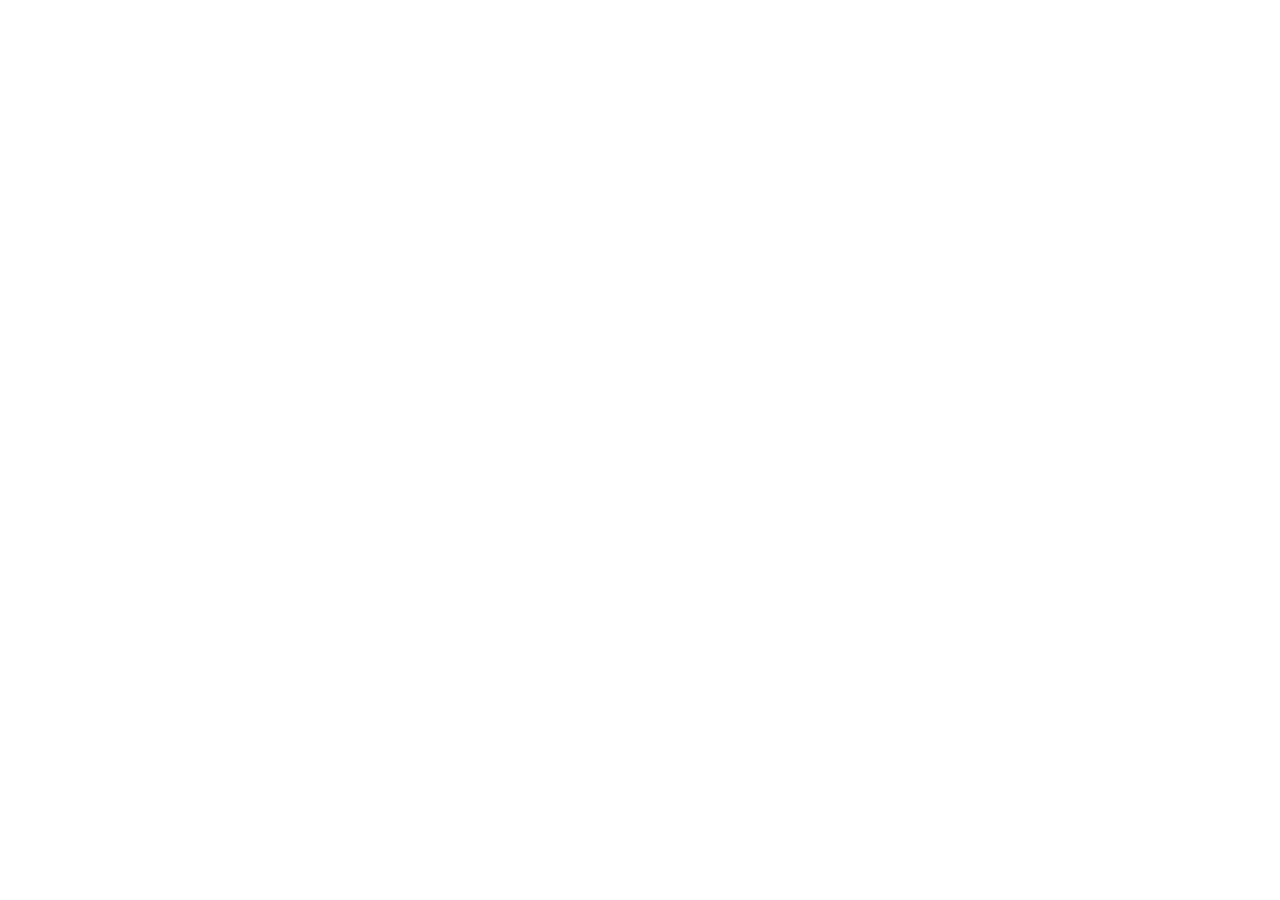
==== inde.html @ 187c1a98 "inithial commit" ====
<!DOCTYPE html>
<html lang="en">
<head>
    <meta charset="UTF-8">
    <meta name="viewport" content="width=device-width, initial-scale=1.0">
    <meta http-equiv="X-UA-Compatible" content="ie=edge">
    <link rel="stylesheet" href="./style.css">
    <title>layout</title>
</head>
<body>
    
</body>
</html>
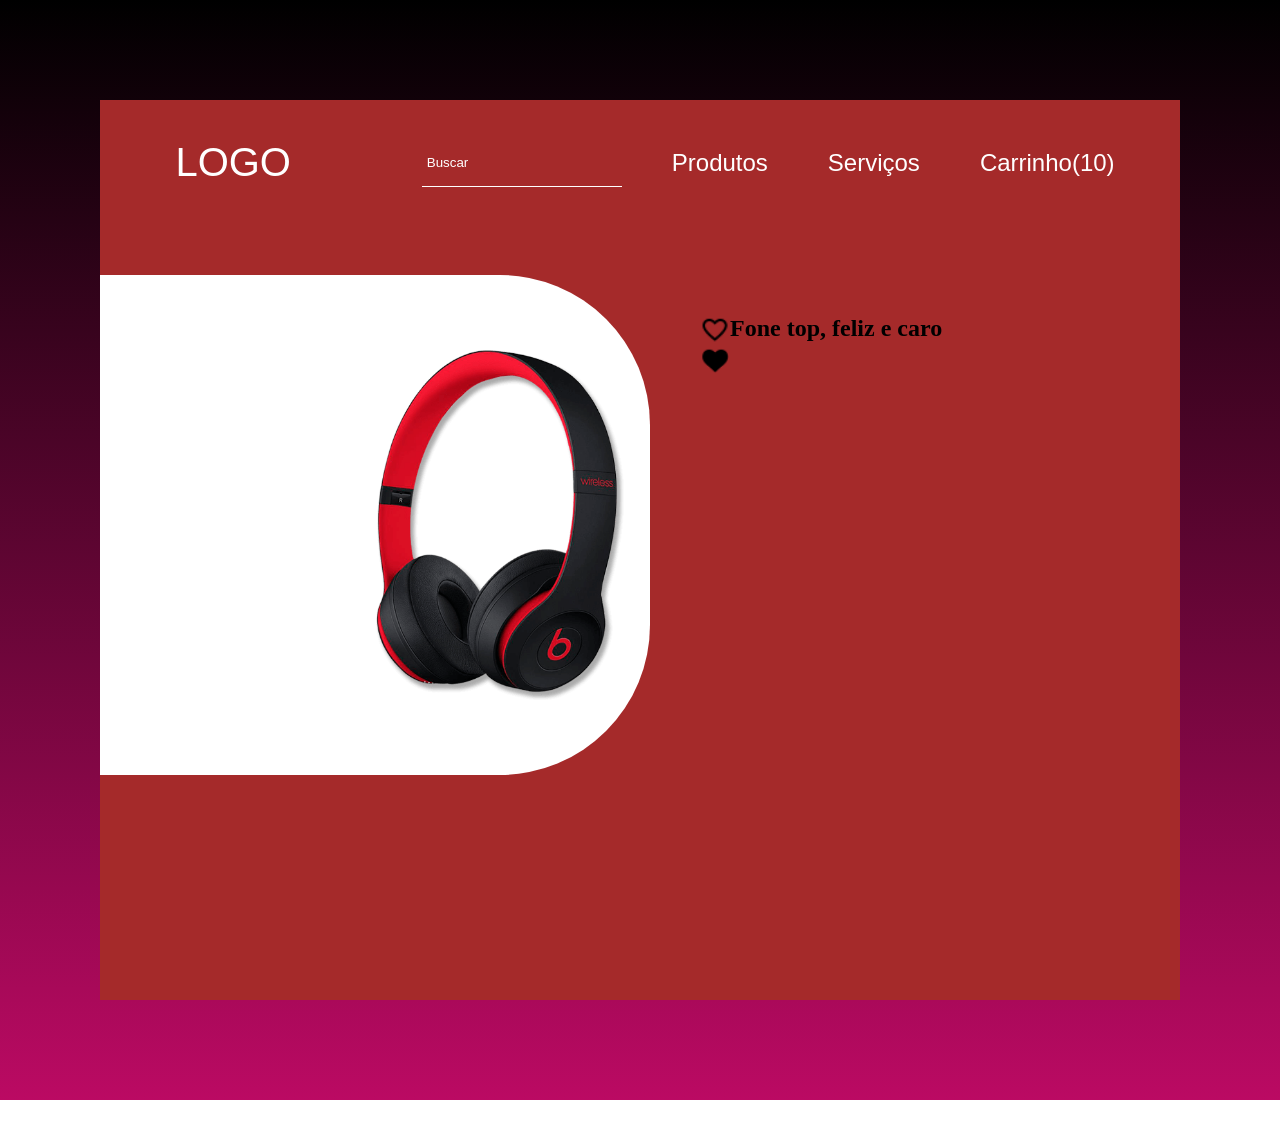
==== commit bef96c57: "finalizaçao do header" ====
--- a/inde.html
+++ b/inde.html
@@ -1,5 +1,6 @@
 <!DOCTYPE html>
 <html lang="en">
+
 <head>
     <meta charset="UTF-8">
     <meta name="viewport" content="width=device-width, initial-scale=1.0">
@@ -7,7 +8,37 @@
     <link rel="stylesheet" href="./style.css">
     <title>layout</title>
 </head>
+
 <body>
-    
+    <aside>
+        <header>
+            <div class="lg-principal">
+                <h1>LOGO</h1>
+            </div>
+            <section class="end">
+                <div class="flex-line">
+                    <input type="text" placeholder="Buscar">
+                </div>
+                <div class="opç-center">
+                    <h2>Produtos</h2>
+                    <h2>Serviços</h2>
+                    <h2>Carrinho(10)</h2>
+                </div>
+            </section>
+        </header>
+        <main>
+            <div class="fone-png">
+                <img src="./imagens/Fone-de-ouvido-Beats-Studio3-Wireless-Apple-preto-vermelho.png" alt="">
+            </div>
+            <div class="coraçoes">
+                <img src="./logo/icons8-gostei-preenchido-24.png" alt="">
+                <img src="./logo/icons8-gostei-preenchido-26.png" alt="">
+            </div>
+            <section class="descrition">
+                <h2>Fone top, feliz e caro</h2>
+            </section>
+        </main>
+    </aside>
 </body>
+
 </html>
--- a/style.css
+++ b/style.css
@@ -0,0 +1,89 @@
+*{
+    margin: 0;
+    padding: 0;
+}
+body{
+    height: 100vh;
+    background-image: linear-gradient(to bottom, rgb(0, 0, 0), rgb(187, 10, 99));
+    background-size: 100%;
+    background-repeat: no-repeat;
+    display: flex;
+    justify-content: center;
+    margin: 100px;
+}
+body aside{
+    height: 900px;
+    width: 150vh;
+    background-color:brown;
+}
+body aside header{
+    display: flex;
+    justify-content: space-around;
+    align-items: center;
+}
+body aside header .lg-principal h1{
+    color: white;
+    font-family: 'Gill Sans', 'Gill Sans MT', Calibri, 'Trebuchet MS', sans-serif;
+    font-size: 40px;
+    font-weight: lighter;
+    margin: 40px;
+}
+body aside header .end{
+    display: flex;
+    justify-content: space-between;
+}
+body aside header .flex-line{
+    display: flex;
+    justify-content: space-around;
+}
+body aside header .flex-line input{
+    background-color: brown;
+    border: none;
+    border-bottom:1px rgb(255, 255, 255) solid; 
+    outline: none;
+    margin: 20px;
+    width: 200px;
+}
+body aside header .flex-line input::-webkit-input-placeholder{
+    color:rgb(255, 255, 255);
+    padding: 5px; 
+    
+}
+body aside header .opç-center{
+    display: flex;
+}
+body aside header .opç-center h2{
+    color: white;
+    font-family: 'Gill Sans', 'Gill Sans MT', Calibri, 'Trebuchet MS', sans-serif;
+    font-weight: lighter;
+    padding: 30px;
+}
+body aside main{
+    height: 100vh;
+    display: flex;
+    /* background-color: aqua; */
+}
+body aside main .fone-png{
+    height: 500px;
+    width: 550px;
+    border-radius: 0px 150px 150px 0px;
+    background-color: white;
+    margin-top:50px;
+    display: flex;
+    justify-content: flex-end;
+    align-items: center;
+}
+body aside main .fone-png img{
+    height: 350px;
+    margin: 20px;
+}
+body aside main .coraçoes{
+    margin: 90px 0px 0px 50px;
+}
+body aside main .coraçoes img{
+    display: block;
+    height: 30px;
+}
+body aside main .descrition{
+    margin-top:90px  ;
+}
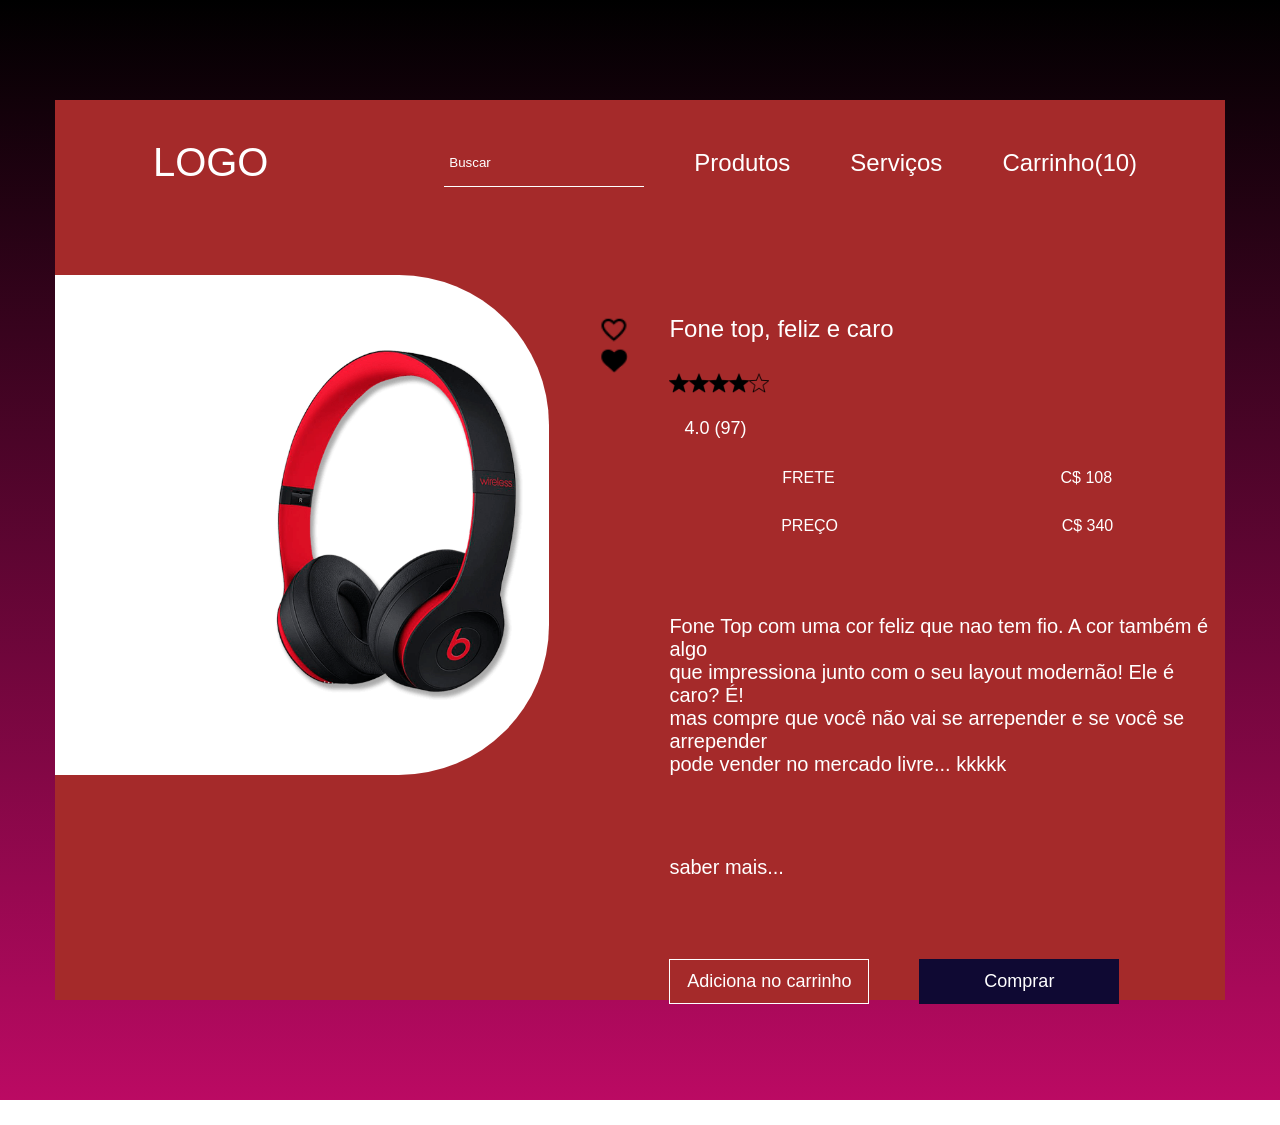
==== commit 8e9705d4: "finalizaçao do layout" ====
--- a/inde.html
+++ b/inde.html
@@ -36,6 +36,39 @@
             </div>
             <section class="descrition">
                 <h2>Fone top, feliz e caro</h2>
+                <div class="estrelas">
+                    <img src="./imagens/icons8-estrela-50.png" alt="">
+                    <img src="./imagens/icons8-estrela-50.png" alt="">
+                    <img src="./imagens/icons8-estrela-50.png" alt="">
+                    <img src="./imagens/icons8-estrela-50.png" alt="">
+                    <img src="./imagens/icons8-estrela-50 (1).png" alt="">
+                </div>
+                <div class="avaliaçao">
+                    <h2>4.0 (97)</h2>
+                </div>
+                <div class="preços">
+                    <p>FRETE</p>
+                    <p id="preço2">C$ 108</p>
+                </div>
+                <div class="preços">
+                    <p>PREÇO</p>
+                    <p id="preço2">C$ 340</p>
+                </div>
+                <div class="descrition-fone">
+                    <p>
+                        Fone Top com uma cor feliz que nao tem fio. A cor também é algo <br>
+                        que impressiona junto com o seu layout modernão! Ele é caro? É! <br>
+                        mas compre que você não vai se arrepender e se você se arrepender <br>
+                        pode vender no mercado livre... kkkkk
+                    </p>
+                </div>
+                <div class="descrition-fone">
+                    <p>saber mais...</p>
+                </div>
+                <div class="botoes-line">
+                    <button id="botao1" > Adiciona no carrinho </button>
+                    <button id="botao2">Comprar</button>
+                </div>
             </section>
         </main>
     </aside>
--- a/style.css
+++ b/style.css
@@ -85,5 +85,65 @@
     height: 30px;
 }
 body aside main .descrition{
-    margin-top:90px  ;
+    margin:90px 0px 0px 40px;
+}
+body aside main .descrition h2{
+    color: white;
+    font-family: 'Gill Sans', 'Gill Sans MT', Calibri, 'Trebuchet MS', sans-serif;
+    font-weight: lighter;
+}
+body aside main .descrition .estrelas{
+    display: flex;
+    margin-top: 30px;
+}
+body aside main .descrition .estrelas img{
+    height: 20px;
+}
+body aside main .descrition .avaliaçao{
+    margin: 25px 0px 0px 15px; 
+    font-size: 12px;
+    color: rgb(197, 197, 197);
+}
+body aside main .descrition .preços {
+    display: flex;
+    justify-content: space-around;
+    margin-top: 30px;
+    
+}
+body aside main .descrition .preços p{
+    color: white;
+    font-family: 'Gill Sans', 'Gill Sans MT', Calibri, 'Trebuchet MS', sans-serif;
+    font-weight: lighter;
+}
+body aside main .descrition .descrition-fone{
+    margin-top: 80px; 
+}
+body aside main .descrition .descrition-fone p{
+    color: white;
+    font-family: 'Gill Sans', 'Gill Sans MT', Calibri, 'Trebuchet MS', sans-serif;
+    font-weight: lighter;
+    font-size: 20px;
+}
+body aside main .descrition .botoes-line{
+    display: flex;
+    margin-top: 80px;
+}
+body aside main .descrition .botoes-line #botao1{
+    background-color: brown;
+    margin: 0px 50px 0px 0px;
+    height: 45px;
+    width: 200px;
+    border: white 1px solid;
+    color: white;
+    font-size: 18px;
+}
+body aside main .descrition .botoes-line #botao2{
+    background-color: rgb(15, 9, 51);
+    margin: 0px 50px 0px 0px;
+    height: 45px;
+    width: 200px;
+    border: white 1px solid;
+    color: white;
+    font-size: 18px;
+    border: none;
 }
